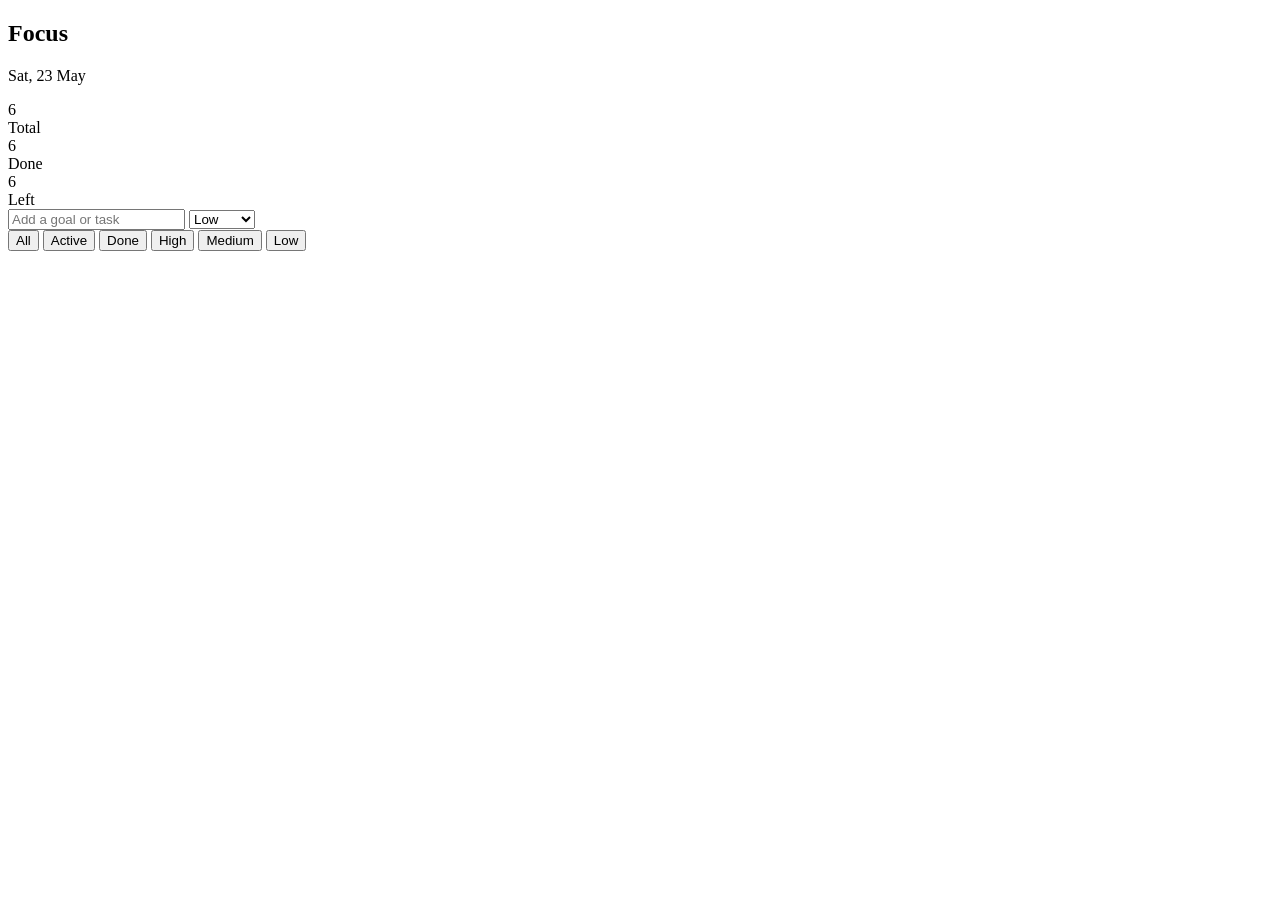
==== templates/index.html @ 8c3d7493 "Initial Commit" ====
<!DOCTYPE html>
<html lang="en">
    <head>
        <meta charset="utf-8"/>
        <meta name="viewport" content="width=device-width, initial-scale=1"/>
        <title>Focus</title>
        <meta name="author" content="Yogesh Nayaka"/>
        <meta name="description" content="FastAPI website"/>
    </head>
    <body>
        <div class="main">
            <!--Title-->
            <nav class="nav-bar">
                <h2>Focus</h2>
                <p>Sat, 23 May</p>
            </nav>

            <!--Status/Progress bar-->
            <div class="status-bar">
                <div class="total-status status-block">
                    <div class="status-count">6</div>
                    <div class="status-name">Total</div>
                </div>
                <div class="completed-status status-block">
                    <div class="status-count">6</div>
                    <div class="status-name">Done</div>
                </div>
                <div class="incomplete-status status-block">
                    <div class="status-count">6</div>
                    <div class="status-name">Left</div>
                </div>
            </div>

            <!--Add Goal-->
            <div class="input-goal">
                <input type="text" id="input-text" placeholder="Add a goal or task">
                <select id="priority">
                    <option value="low">Low</option>
                    <option value="medium">Mediun</option>
                    <option value="high">High</option>
                </select>
            </div>

            <!--Sort buttons-->
            <div class="filter">
                <button id="chip activate">All</button>
                <button id="chip">Active</button>
                <button id="chip">Done</button>
                <button id="chip">High</button>
                <button id="chip">Medium</button>
                <button id="chip">Low</button>
            </div>

            <!--Task List-->
            <div class="task-list">
                
            </div>
        </div>
    </body>
</html>
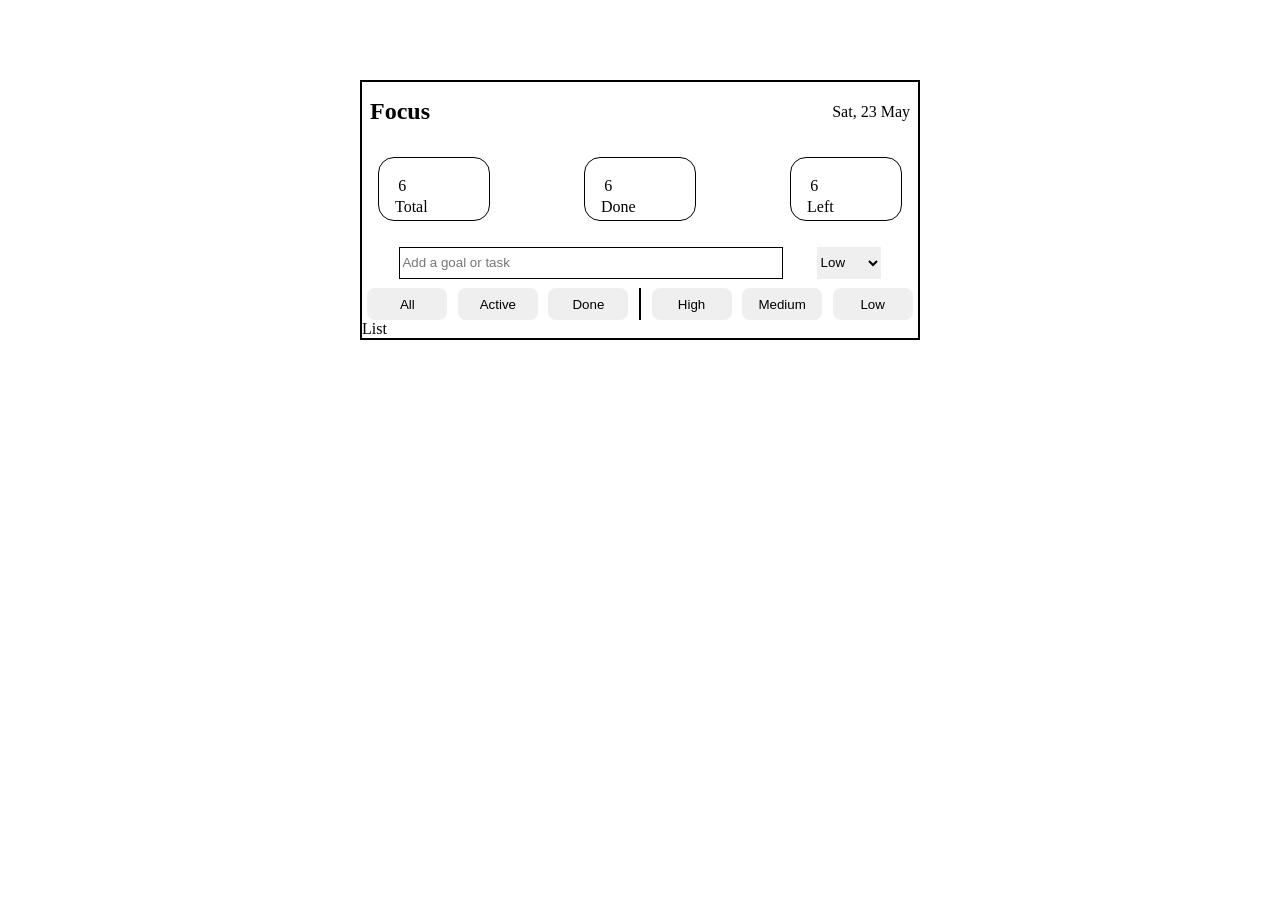
==== commit fdd60a9c: "Added styling" ====
--- a/templates/index.html
+++ b/templates/index.html
@@ -6,6 +6,7 @@
         <title>Focus</title>
         <meta name="author" content="Yogesh Nayaka"/>
         <meta name="description" content="FastAPI website"/>
+        <link rel="stylesheet" href="../static/style.css" type="text/css"/>
     </head>
     <body>
         <div class="main">
@@ -43,17 +44,18 @@
 
             <!--Sort buttons-->
             <div class="filter">
-                <button id="chip activate">All</button>
-                <button id="chip">Active</button>
-                <button id="chip">Done</button>
-                <button id="chip">High</button>
-                <button id="chip">Medium</button>
-                <button id="chip">Low</button>
+                <button class="chip activate">All</button>
+                <button class="chip">Active</button>
+                <button class="chip">Done</button>
+                <div class="horizontal-line"></div>
+                <button class="chip">High</button>
+                <button class="chip">Medium</button>
+                <button class="chip">Low</button>
             </div>
 
             <!--Task List-->
             <div class="task-list">
-                
+                <p class="list-heading">List</p>
             </div>
         </div>
     </body>
--- a/static/style.css
+++ b/static/style.css
@@ -0,0 +1,66 @@
+*{
+    margin: 0;
+    border: 0;
+    box-sizing: border-box;
+}
+.main{
+    max-width: 560px;
+    margin: 5rem auto;
+    border: 2px solid black;
+}
+.nav-bar{
+    display: flex;
+    justify-content: space-between;
+    align-items: center;
+    padding: 1rem 0.5rem;
+}
+.status-bar{
+    display: flex;
+    justify-content: space-between;
+    padding: 1rem;
+}
+.status-block{
+    border: 1px solid black;
+    display: flex;
+    flex-direction: column;
+    height: 4rem;
+    width: 7rem;
+    padding: 1rem;
+    border-radius: 1rem;
+}
+.status-count{
+    padding: 0.2rem;
+}
+.input-goal{
+    display: flex;
+    padding: 0.6rem;
+    margin: 0 auto;
+    justify-content: space-between;
+    width: 90%;
+}
+.input-goal > input{
+    border: 1px solid black;
+    width: 24rem;
+    height: 2rem;
+}
+.filter{
+    display: flex;
+    justify-content: space-around;
+    flex-wrap: wrap;
+}
+
+.chip{
+    border-radius: 0.5rem;
+    padding: 0.3rem 0.7rem;
+    height: 2rem;
+    width: 5rem;
+}
+
+.active{
+    background: blue;
+    color: white;
+}
+.horizontal-line{
+    height: 2rem;
+    border: 1px solid black;
+}
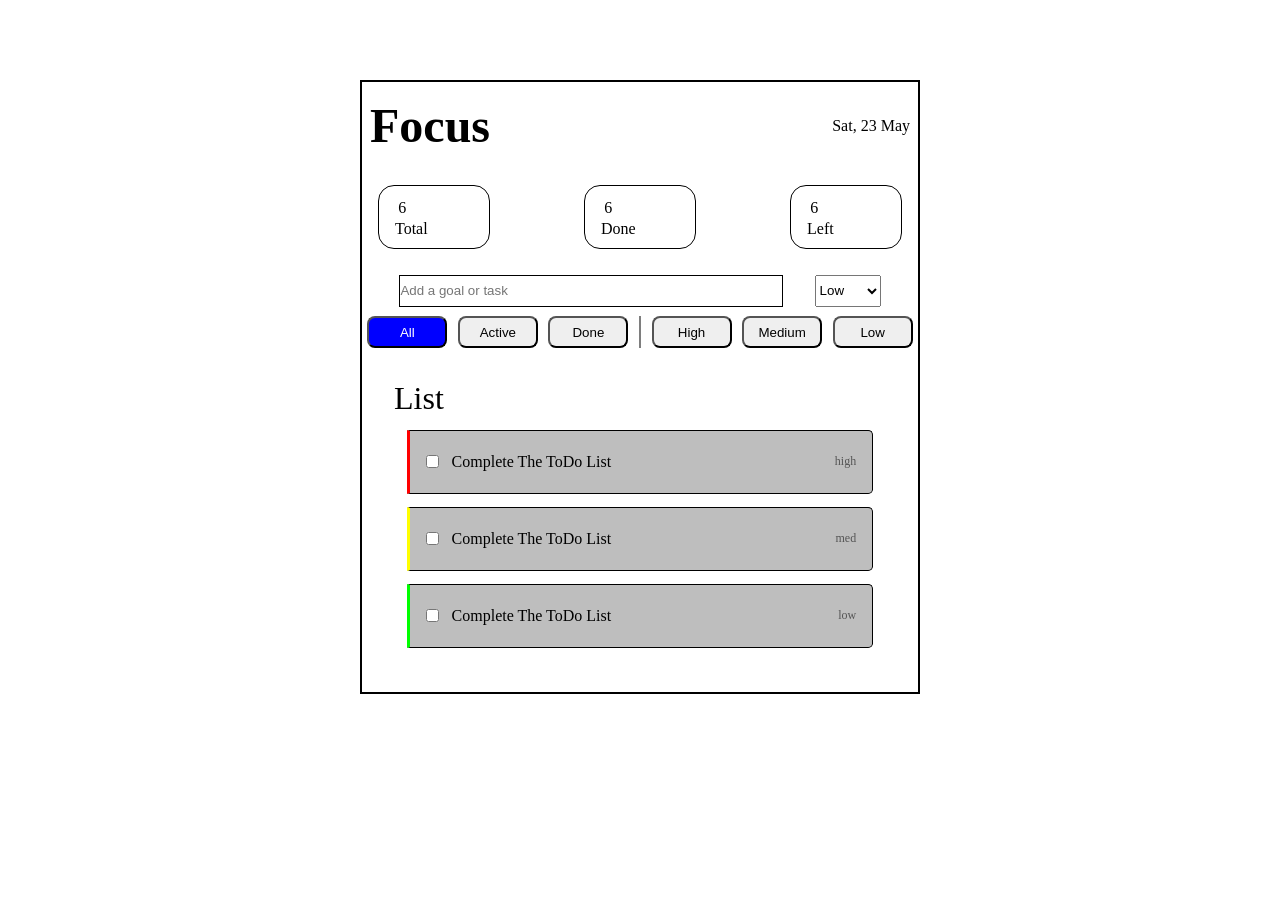
==== commit 89f930f4: "Final styling(hopefully)" ====
--- a/templates/index.html
+++ b/templates/index.html
@@ -44,7 +44,7 @@
 
             <!--Sort buttons-->
             <div class="filter">
-                <button class="chip activate">All</button>
+                <button class="chip active">All</button>
                 <button class="chip">Active</button>
                 <button class="chip">Done</button>
                 <div class="horizontal-line"></div>
@@ -56,6 +56,28 @@
             <!--Task List-->
             <div class="task-list">
                 <p class="list-heading">List</p>
+                <div class="list-block high-priority" id="1">
+                    <input type="checkbox" value="done">
+                    <p class="list-point">Complete The ToDo List</p>
+                    <p class="priority-display">high</p>
+                </div>
+                <div class="list-block medium-priority" id="2">
+                    <input type="checkbox" value="done">
+                    <p class="list-point">Complete The ToDo List</p>
+                    <p class="priority-display">med</p>
+                </div>
+                <div class="list-block low-priority" id="1">
+                    <input type="checkbox" value="done">
+                    <p class="list-point">Complete The ToDo List</p>
+                    <p class="priority-display">low</p>
+                </div>
+
+                <!-- <div class="list-block medium-priority" id="2">
+                    <p class="list-point">Complete The ToDo List</p>
+                </div>
+                <div class="list-block low-priority" id="3">
+                    <p class="list-point">Complete The ToDo List</p>
+                </div> -->
             </div>
         </div>
     </body>
--- a/static/style.css
+++ b/static/style.css
@@ -1,6 +1,6 @@
 *{
     margin: 0;
-    border: 0;
+    padding: 0;
     box-sizing: border-box;
 }
 .main{
@@ -14,6 +14,9 @@
     align-items: center;
     padding: 1rem 0.5rem;
 }
+.nav-bar>h2{
+    font-size: 3rem;
+}
 .status-bar{
     display: flex;
     justify-content: space-between;
@@ -25,7 +28,7 @@
     flex-direction: column;
     height: 4rem;
     width: 7rem;
-    padding: 1rem;
+    padding: 0.6rem 1rem;
     border-radius: 1rem;
 }
 .status-count{
@@ -62,5 +65,42 @@
 }
 .horizontal-line{
     height: 2rem;
+    border: 1px solid #00000081;
+}
+.task-list{
+    padding: 2rem;
+}
+.list-heading{
+    font-size: 2rem;
+}
+.list-block {
     border: 1px solid black;
+    height: 4rem;
+    border-radius: 0 0.3rem 0.3rem 0;
+    margin: 0.8rem;
+    background-color: #bebebe;
+    display: flex;
+    flex-direction: row;
+    align-items: center;
+    padding: 0 1rem;
+    gap: 0.8rem;
+}
+
+.list-point {
+    flex: 1;
+}
+
+.priority-display {
+    font-size: 0.75rem;
+    color: #555;
+    margin-left: auto;
+}
+.high-priority{
+    border-left: 3px solid #f00;
+}
+.medium-priority{
+    border-left: 3px solid #ff0;
+}
+.low-priority{
+    border-left: 3px solid #0f0;
 }
